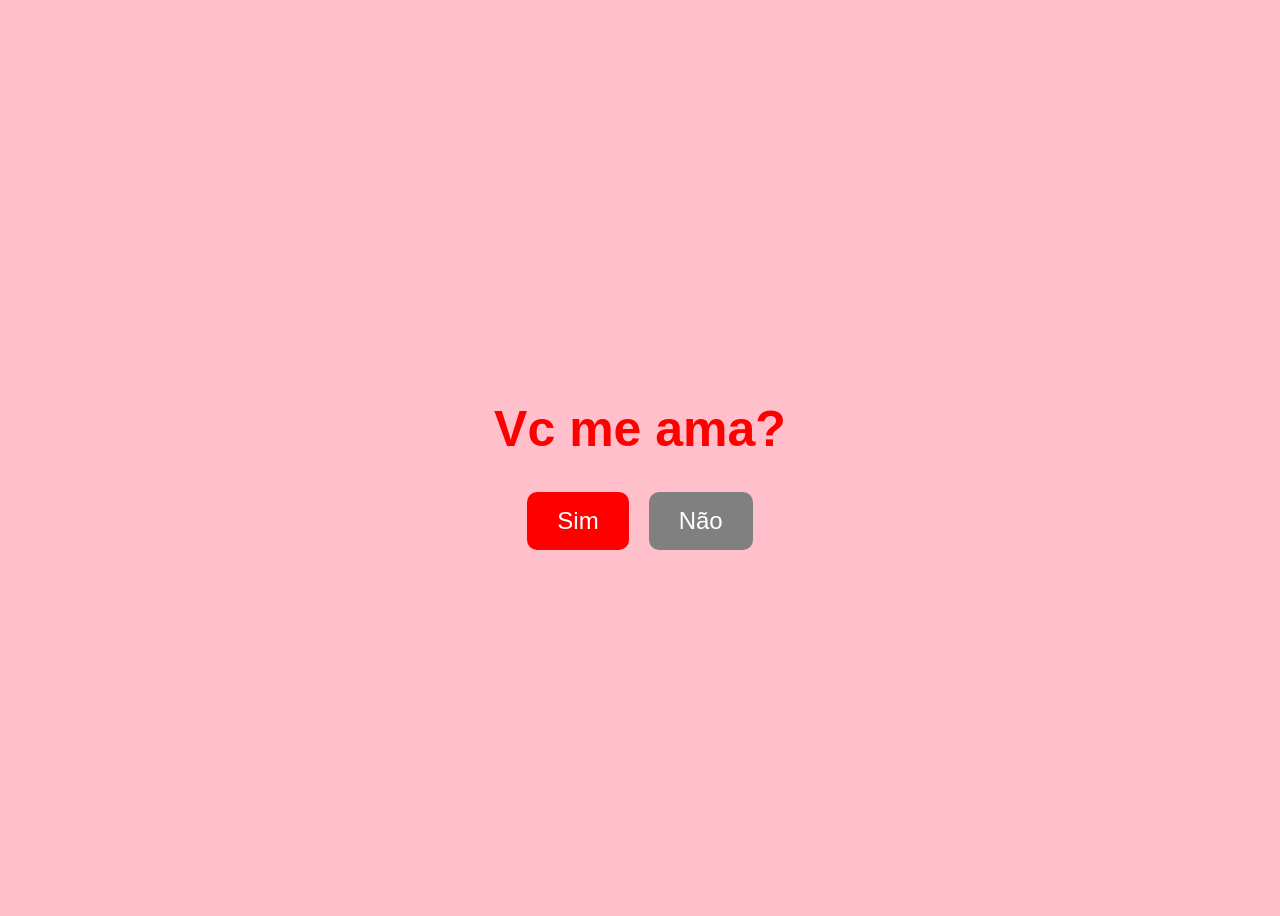
==== index.html @ 945d2380 "Update and rename index2.html to index.html" ====
<!DOCTYPE html>
<html lang="pt">
<head>
    <meta charset="UTF-8">
    <meta name="viewport" content="width=device-width, initial-scale=1.0">
    <title>Você me ama?</title>
    <style>
        body {
            background-color: pink;
            text-align: center;
            font-family: Arial, sans-serif;
            position: relative;
            height: 100vh;
            display: flex;
            flex-direction: column;
            justify-content: center;
            align-items: center;
        }
        h1 {
            font-size: 50px;
            color: red;
            position: relative;
        }
        .buttons {
            position: relative;
            display: flex;
            gap: 20px;
        }
        button {
            font-size: 24px;
            padding: 15px 30px;
            border: none;
            border-radius: 10px;
            cursor: pointer;
        }
        .yes {
            background-color: red;
            color: white;
        }
        .no {
            background-color: gray;
            color: white;
            position: relative;
        }
        .message {
            display: none;
            font-size: 30px;
            color: red;
            margin-top: 20px;
        }
        .photo {
            display: none;
            margin-top: 20px;
            width: 300px;
            height: auto;
            border-radius: 10px;
        }
    </style>
</head>
<body>
    <h1>Vc me ama?</h1>
    <div class="buttons">
        <button class="yes" onclick="showLove()">Sim</button>
        <button class="no" onmouseover="runAway()">Não</button>
    </div>
    <div class="message" id="loveMessage">
        🎆💖 Eu sabia! Eu te amo muito! Você é a pessoa mais especial do mundo! Eu sei que sou um boboca as vezes mas eu te amo demais. Vamos comer um BK? 💖🎆
    </div>
    <img src="minha_foto.jpg" alt="Minha Foto" class="photo" id="lovePhoto">
    <script>
        function runAway() {
            let button = document.querySelector('.no');
            let x = Math.random() * 200 - 100;
            let y = Math.random() * 100 - 50;
            button.style.transform = `translate(${x}px, ${y}px)`;
        }
        function showLove() {
            document.getElementById("loveMessage").style.display = "block";
            document.getElementById("lovePhoto").style.display = "block";
            fireworks();
        }
        function fireworks() {
            let confettiScript = document.createElement('script');
            confettiScript.src = "https://cdn.jsdelivr.net/npm/canvas-confetti@1.3.2/dist/confetti.browser.min.js";
            document.body.appendChild(confettiScript);
            confettiScript.onload = () => {
                setInterval(() => {
                    confetti({
                        particleCount: 100,
                        spread: 70,
                        origin: { y: 0.6 }
                    });
                }, 500);
            };
        }
    </script>
</body>
</html>
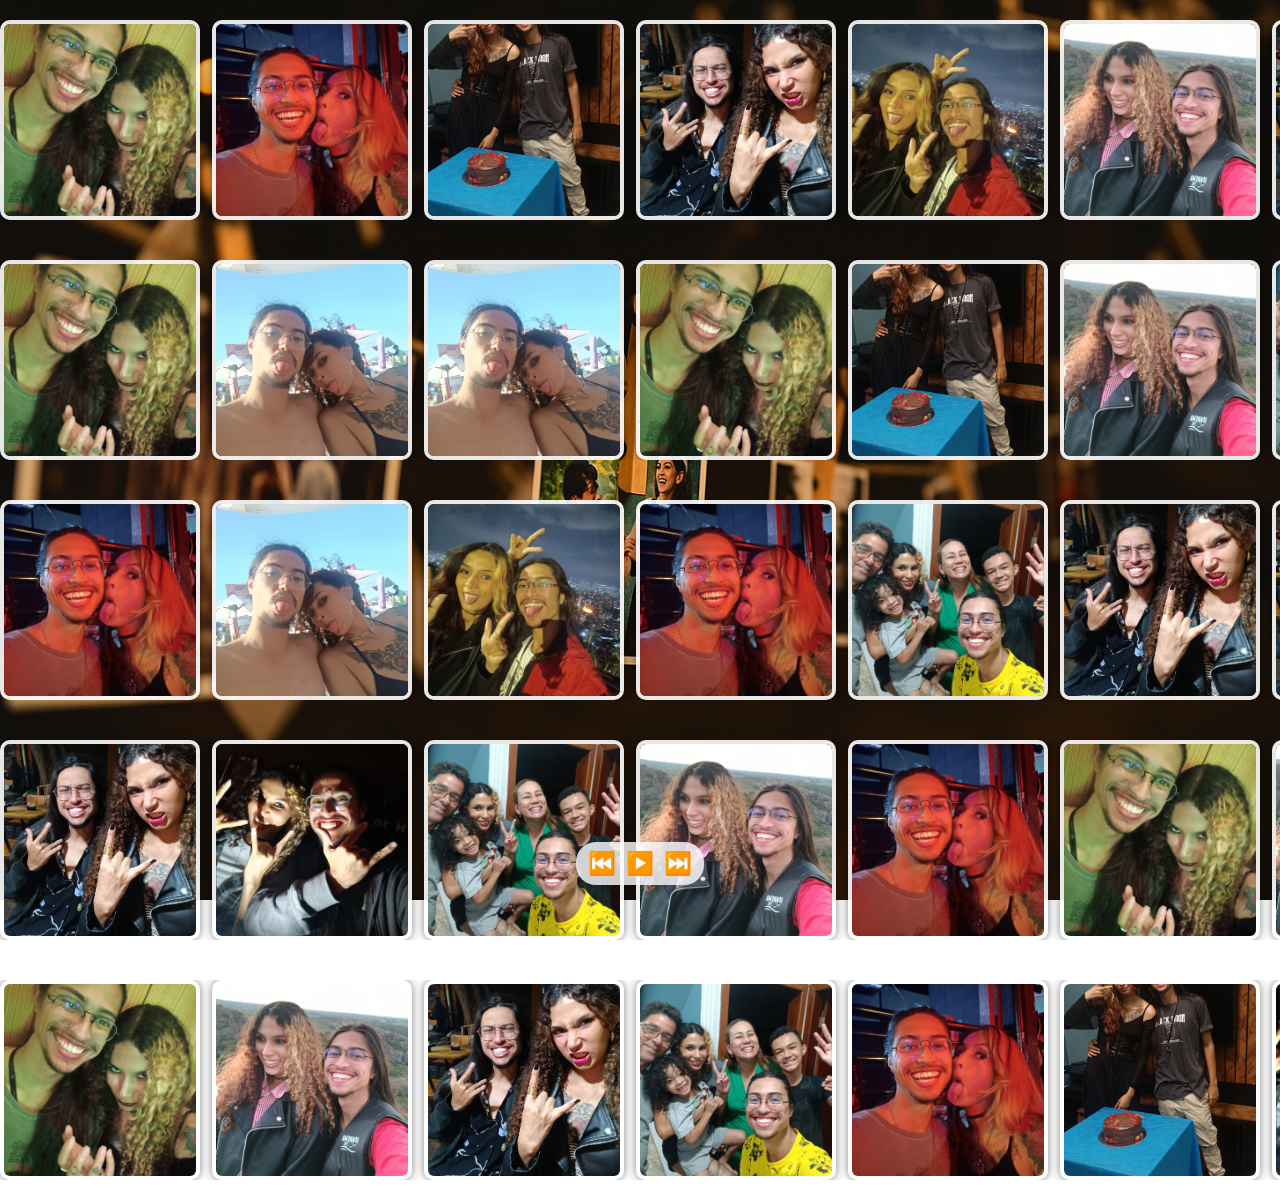
==== commit 039863a6: "Versao estavel" ====
--- a/index.html
+++ b/index.html
@@ -1,98 +1,33 @@
 <!DOCTYPE html>
-<html lang="pt">
+<html lang="pt-BR">
 <head>
-    <meta charset="UTF-8">
-    <meta name="viewport" content="width=device-width, initial-scale=1.0">
-    <title>Você me ama?</title>
-    <style>
-        body {
-            background-color: pink;
-            text-align: center;
-            font-family: Arial, sans-serif;
-            position: relative;
-            height: 100vh;
-            display: flex;
-            flex-direction: column;
-            justify-content: center;
-            align-items: center;
-        }
-        h1 {
-            font-size: 50px;
-            color: red;
-            position: relative;
-        }
-        .buttons {
-            position: relative;
-            display: flex;
-            gap: 20px;
-        }
-        button {
-            font-size: 24px;
-            padding: 15px 30px;
-            border: none;
-            border-radius: 10px;
-            cursor: pointer;
-        }
-        .yes {
-            background-color: red;
-            color: white;
-        }
-        .no {
-            background-color: gray;
-            color: white;
-            position: relative;
-        }
-        .message {
-            display: none;
-            font-size: 30px;
-            color: red;
-            margin-top: 20px;
-        }
-        .photo {
-            display: none;
-            margin-top: 20px;
-            width: 300px;
-            height: auto;
-            border-radius: 10px;
-        }
-    </style>
+  <meta charset="UTF-8" />
+  <meta name="viewport" content="width=device-width, initial-scale=1.0, maximum-scale=1.0, user-scalable=no" />
+  <title>Nosso Amor 💜</title>
+  <link rel="stylesheet" href="style.css" />
 </head>
 <body>
-    <h1>Vc me ama?</h1>
-    <div class="buttons">
-        <button class="yes" onclick="showLove()">Sim</button>
-        <button class="no" onmouseover="runAway()">Não</button>
-    </div>
-    <div class="message" id="loveMessage">
-        🎆💖 Eu sabia! Eu te amo muito! Você é a pessoa mais especial do mundo! Eu sei que sou um boboca as vezes mas eu te amo demais. Vamos comer um BK? 💖🎆
-    </div>
-    <img src="minha_foto.jpg" alt="Minha Foto" class="photo" id="lovePhoto">
-    <script>
-        function runAway() {
-            let button = document.querySelector('.no');
-            let x = Math.random() * 200 - 100;
-            let y = Math.random() * 100 - 50;
-            button.style.transform = `translate(${x}px, ${y}px)`;
-        }
-        function showLove() {
-            document.getElementById("loveMessage").style.display = "block";
-            document.getElementById("lovePhoto").style.display = "block";
-            fireworks();
-        }
-        function fireworks() {
-            let confettiScript = document.createElement('script');
-            confettiScript.src = "https://cdn.jsdelivr.net/npm/canvas-confetti@1.3.2/dist/confetti.browser.min.js";
-            document.body.appendChild(confettiScript);
-            confettiScript.onload = () => {
-                setInterval(() => {
-                    confetti({
-                        particleCount: 100,
-                        spread: 70,
-                        origin: { y: 0.6 }
-                    });
-                }, 500);
-            };
-        }
-    </script>
+  <!-- Player sem autoplay; início via clique -->
+  <audio id="audio-player" loop>
+    <!-- src será definido via JS -->
+    Seu navegador não suporta áudio.
+  </audio>
+
+  <!-- Controles de áudio -->
+  <div id="audio-controls" class="hidden">
+    <button id="prev-btn">⏮️</button>
+    <button id="play-pause-btn">▶️</button>
+    <button id="next-btn">⏭️</button>
+  </div>
+
+  <div id="container"></div>
+
+  <!-- Lightbox -->
+  <div id="lightbox" class="hidden">
+    <span id="lightbox-close">&times;</span>
+    <img id="lightbox-img" src="" alt="Foto ampliada">
+  </div>
+
+  <script src="script.js"></script>
 </body>
 </html>
--- a/style.css
+++ b/style.css
@@ -0,0 +1,137 @@
+/* reset básico */
+* { margin:0; padding:0; box-sizing:border-box; }
+
+body {
+  background: url('imagens/fundo.jpg') no-repeat center center fixed;
+  background-size: cover;
+  font-family: sans-serif;
+  overflow-x: hidden;
+}
+
+/* container vertical de varais */
+#container {
+  display: flex;
+  flex-direction: column;
+  gap: 40px;
+  padding: 20px 0;
+}
+
+/* wrapper de cada carrossel */
+.varal-wrapper {
+  overflow: hidden;
+  position: relative;
+  white-space: nowrap;
+}
+
+/* carrossel animado */
+.varal {
+  display: flex;
+  gap: 12px;
+  animation-name: andar;
+  animation-timing-function: linear;
+  animation-iteration-count: infinite;
+}
+
+@keyframes andar {
+  0% { transform: translateX(0); }
+  100% { transform: translateX(-50%); }
+}
+
+/* fotos do varal */
+.foto {
+  flex-shrink: 0;
+  width: 45vw;
+  height: 45vw;
+  max-width: 200px;
+  max-height: 200px;
+  object-fit: cover;
+  border: 4px solid rgba(255,255,255,0.9);
+  border-radius: 10px;
+  box-shadow: 0 0 8px rgba(0,0,0,0.5);
+  cursor: pointer;
+  transition: transform .3s;
+}
+.foto:hover { transform: scale(1.05); }
+
+/* lightbox */
+#lightbox {
+  position: fixed;
+  top:0; left:0; right:0; bottom:0;
+  background: rgba(0,0,0,0.8);
+  display: flex;
+  align-items: center;
+  justify-content: center;
+  z-index: 100;
+}
+#lightbox.hidden { display: none; }
+#lightbox-img {
+  max-width: 90vw;
+  max-height: 90vh;
+  object-fit: contain;
+  border-radius: 8px;
+  box-shadow: 0 0 12px rgba(255,255,255,0.6);
+}
+#lightbox-close {
+  position: absolute;
+  top:20px; right:30px;
+  font-size: 2rem;
+  color: white;
+  cursor: pointer;
+}
+
+/* controles de áudio */
+#audio-controls {
+  position: fixed;
+  bottom: 15px;
+  left: 50%;
+  transform: translateX(-50%);
+  background: rgba(255,255,255,0.8);
+  padding: 8px 12px;
+  border-radius: 20px;
+  display: flex;
+  gap: 10px;
+  align-items: center;
+  z-index: 200;
+}
+#audio-controls.hidden { display: none; }
+#audio-controls button {
+  background: none;
+  border: none;
+  font-size: 1.4rem;
+  cursor: pointer;
+}
+
+/* otimização mobile */
+@media (max-width:600px) {
+  .foto { width: 35vw; height: 35vw; }
+}
+
+/* ---- seção de tradução ---- */
+#translation {
+    max-width: 600px;
+    margin: 60px auto;
+    background: rgba(255, 255, 255, 0.9);
+    padding: 20px 25px;
+    border-radius: 12px;
+    box-shadow: 0 4px 12px rgba(0,0,0,0.2);
+    font-family: 'Georgia', serif;
+    line-height: 1.6;
+    color: #333;
+    transition: opacity 0.5s ease, transform 0.5s ease;
+    opacity: 0;
+    transform: translateY(30px);
+  }
+  #translation.visible {
+    opacity: 1;
+    transform: translateY(0);
+  }
+  #translation h2 {
+    margin-bottom: 15px;
+    font-size: 1.5rem;
+    color: #800080;
+    text-align: center;
+  }
+  #translation-content p {
+    margin-bottom: 1em;
+    text-indent: 1em;
+  }
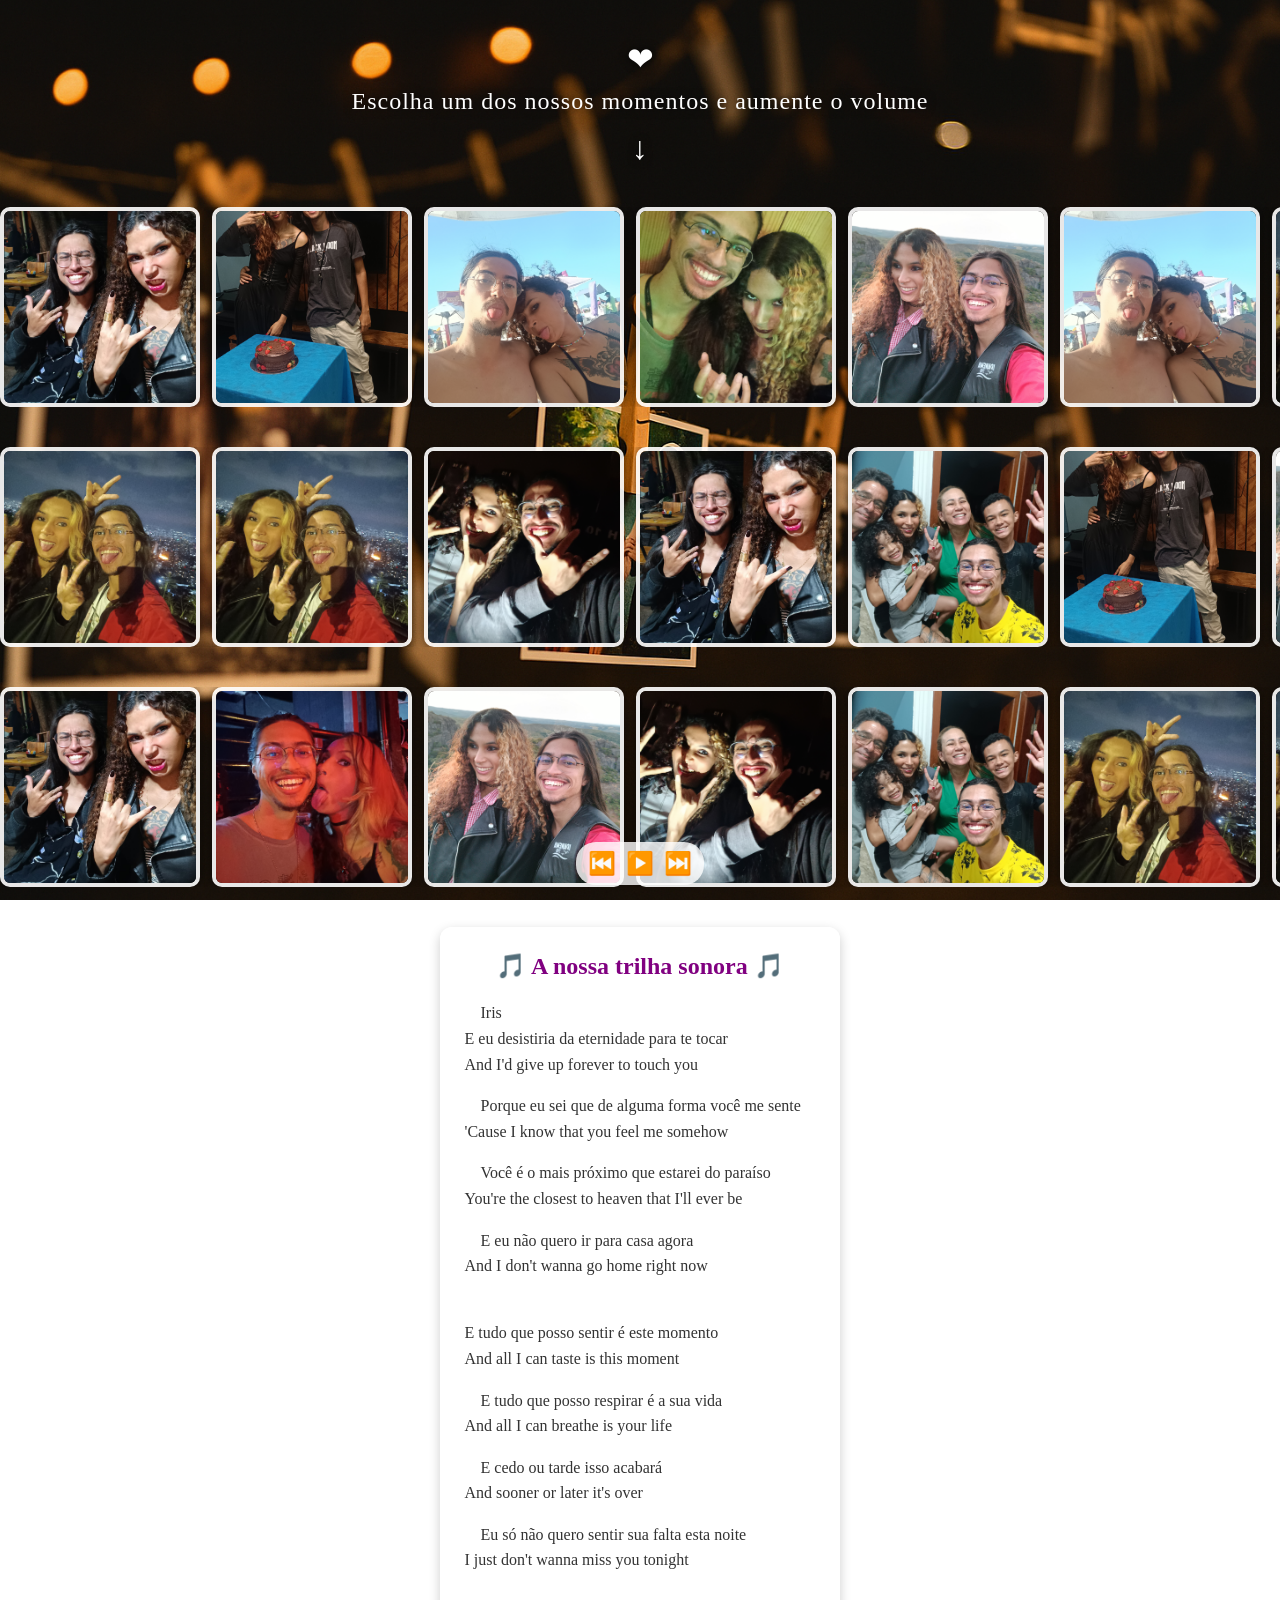
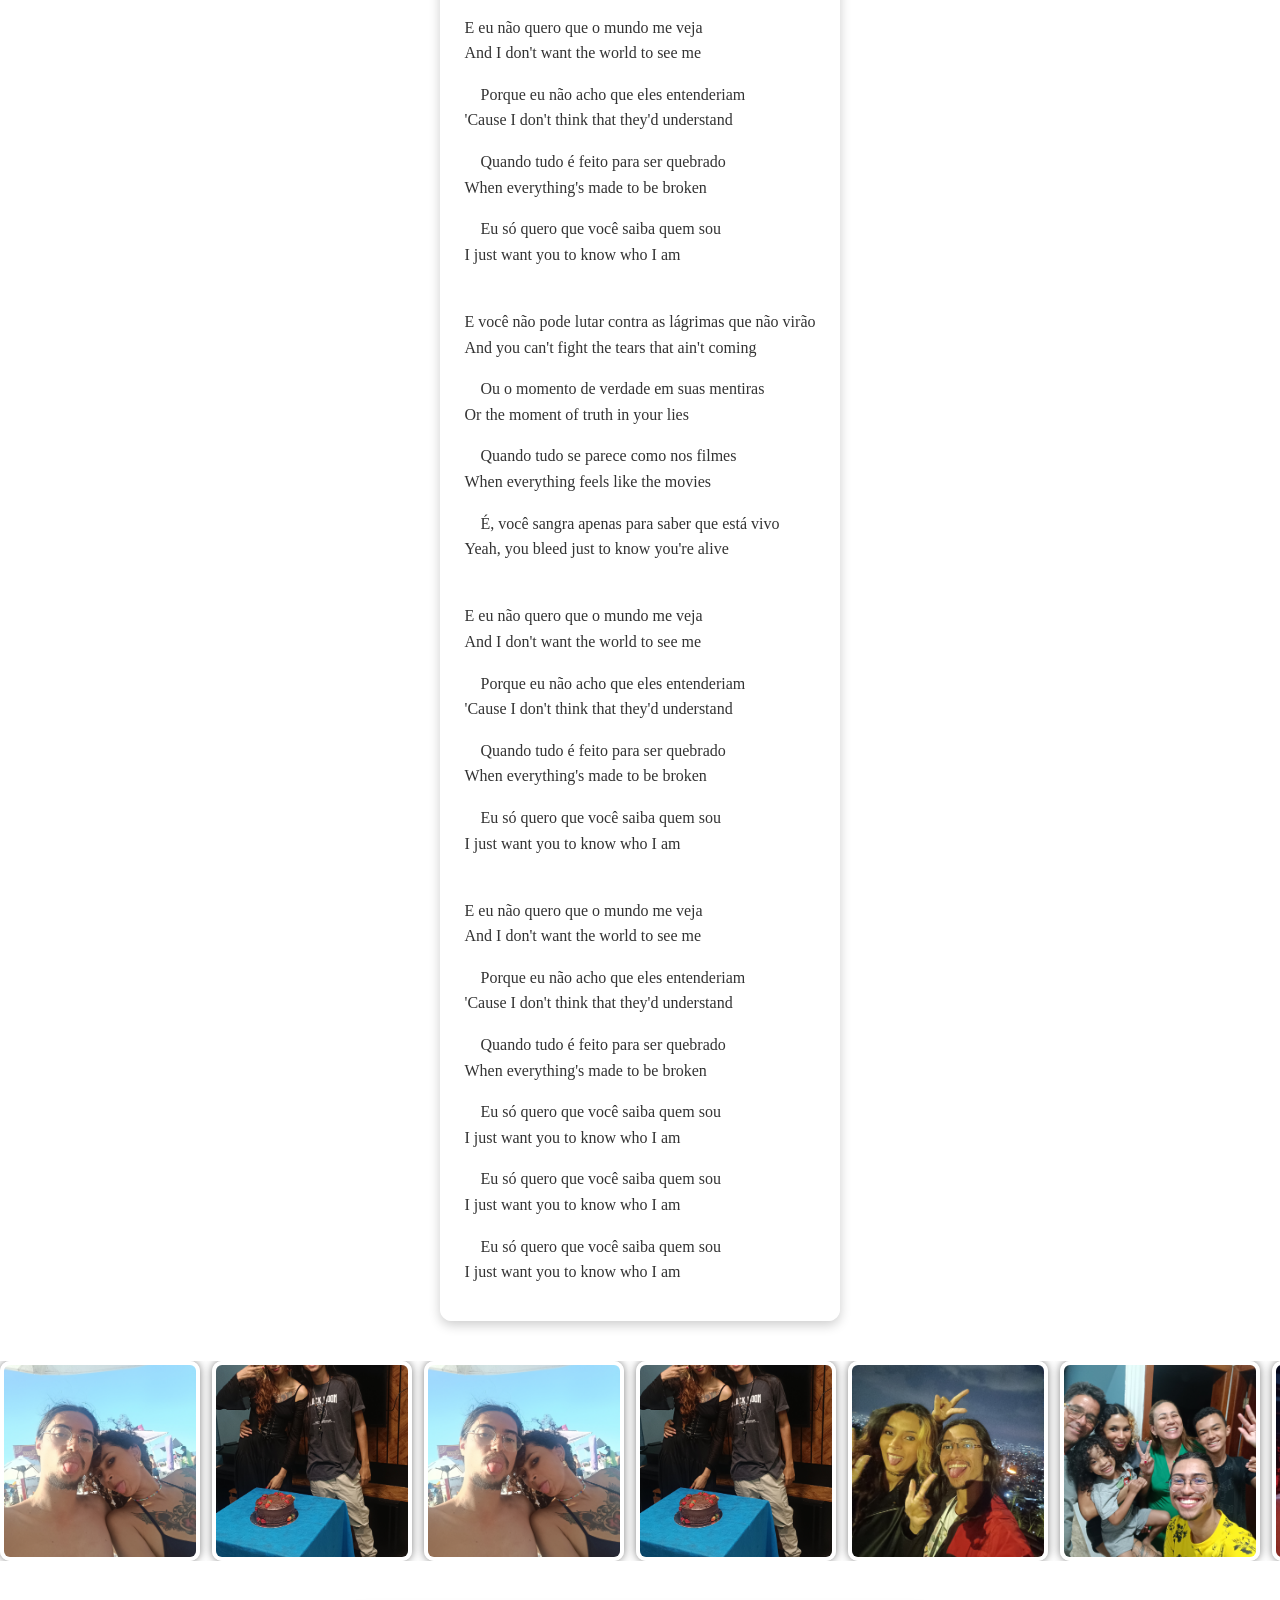
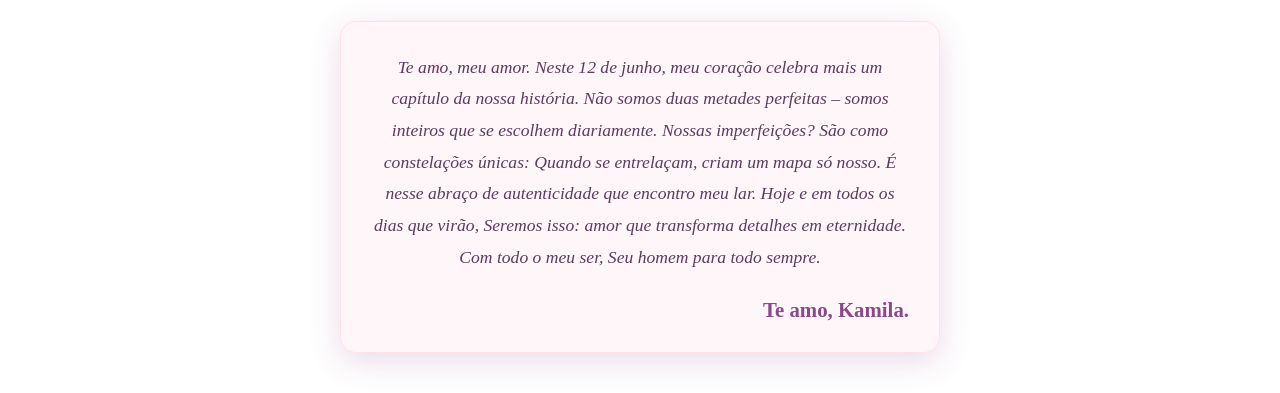
==== commit f6d67013: "Versao final" ====
--- a/index.html
+++ b/index.html
@@ -1,33 +1,67 @@
 <!DOCTYPE html>
 <html lang="pt-BR">
+
 <head>
-  <meta charset="UTF-8" />
-  <meta name="viewport" content="width=device-width, initial-scale=1.0, maximum-scale=1.0, user-scalable=no" />
-  <title>Nosso Amor 💜</title>
-  <link rel="stylesheet" href="style.css" />
+    <meta charset="UTF-8" />
+    <meta name="viewport" content="width=device-width, initial-scale=1.0, maximum-scale=1.0, user-scalable=no" />
+    <title>Nosso Amor 💜</title>
+    <link rel="stylesheet" href="style.css" />
 </head>
+
 <body>
-  <!-- Player sem autoplay; início via clique -->
-  <audio id="audio-player" loop>
-    <!-- src será definido via JS -->
-    Seu navegador não suporta áudio.
-  </audio>
+    <!-- Cabeçalho com mensagem de incentivo -->
+    <header id="header">
+        <div class="heart-pulse">❤</div>
+        <h1>Escolha um dos nossos momentos e aumente o volume</h1>
+        <div class="scroll-indicator">↓</div>
+    </header>
+    <!-- Áudio com autoplay mudo para driblar políticas de autoplay -->
+    <audio id="audio-player" autoplay muted loop>
+        Seu navegador não suporta áudio.
+    </audio>
 
-  <!-- Controles de áudio -->
-  <div id="audio-controls" class="hidden">
-    <button id="prev-btn">⏮️</button>
-    <button id="play-pause-btn">▶️</button>
-    <button id="next-btn">⏭️</button>
-  </div>
+    <!-- Controles de áudio (ocultos até a música tocar) -->
+    <div id="audio-controls" class="hidden">
+        <button id="prev-btn">⏮️</button>
+        <button id="play-pause-btn">▶️</button>
+        <button id="next-btn">⏭️</button>
+    </div>
 
-  <div id="container"></div>
+    <!-- Container de varais -->
+    <div id="container"></div>
 
-  <!-- Lightbox -->
-  <div id="lightbox" class="hidden">
-    <span id="lightbox-close">&times;</span>
-    <img id="lightbox-img" src="" alt="Foto ampliada">
-  </div>
+    <!-- Seção de tradução, injetada por JS logo após os primeiros varais -->
+    <section id="translation" class="hidden">
+        <h2>🎵 A nossa trilha sonora 🎵</h2>
+        <div id="translation-content"></div>
+    </section>
 
-  <script src="script.js"></script>
+    <!-- Rodapé que aparece depois da tradução -->
+    <footer id="footer" class="hidden">
+        <div class="heart-container">
+            <div class="heart">♥</div>
+        </div>
+        <p>Te amo, meu amor.
+            Neste 12 de junho, meu coração celebra mais um capítulo da nossa história.
+            Não somos duas metades perfeitas – somos inteiros que se escolhem diariamente.
+            Nossas imperfeições? São como constelações únicas:
+            Quando se entrelaçam, criam um mapa só nosso.
+            É nesse abraço de autenticidade que encontro meu lar.
+            Hoje e em todos os dias que virão,
+            Seremos isso: amor que transforma detalhes em eternidade.
+            Com todo o meu ser,
+            Seu homem para todo sempre.
+        </p>
+        <div class="signature">Te amo, Kamila.</div>
+    </footer>
+
+    <!-- Lightbox para ampliar fotos -->
+    <div id="lightbox" class="hidden">
+        <span id="lightbox-close">&times;</span>
+        <img id="lightbox-img" src="" alt="Foto ampliada">
+    </div>
+
+    <script src="script.js"></script>
 </body>
-</html>
+
+</html>
--- a/style.css
+++ b/style.css
@@ -1,5 +1,5 @@
-/* reset básico */
-* { margin:0; padding:0; box-sizing:border-box; }
+/* Reset básico e box-sizing */
+* { margin: 0; padding: 0; box-sizing: border-box; }
 
 body {
   background: url('imagens/fundo.jpg') no-repeat center center fixed;
@@ -8,7 +8,7 @@
   overflow-x: hidden;
 }
 
-/* container vertical de varais */
+/* Container vertical de varais */
 #container {
   display: flex;
   flex-direction: column;
@@ -16,14 +16,13 @@
   padding: 20px 0;
 }
 
-/* wrapper de cada carrossel */
+/* Wrapper de cada carrossel */
 .varal-wrapper {
   overflow: hidden;
-  position: relative;
   white-space: nowrap;
 }
 
-/* carrossel animado */
+/* Carrossel animado */
 .varal {
   display: flex;
   gap: 12px;
@@ -37,7 +36,7 @@
   100% { transform: translateX(-50%); }
 }
 
-/* fotos do varal */
+/* Estilo das fotos */
 .foto {
   flex-shrink: 0;
   width: 45vw;
@@ -53,10 +52,54 @@
 }
 .foto:hover { transform: scale(1.05); }
 
-/* lightbox */
+/* Seção de tradução */
+#translation {
+  max-width: 600px;
+  margin: 0 auto;
+  background: rgba(255,255,255,0.9);
+  padding: 20px 25px;
+  border-radius: 12px;
+  box-shadow: 0 4px 12px rgba(0,0,0,0.2);
+  font-family: 'Georgia', serif;
+  line-height: 1.6;
+  color: #333;
+  transition: opacity 0.5s ease, transform 0.5s ease;
+  opacity: 0;
+  transform: translateY(30px);
+}
+#translation.visible {
+  opacity: 1;
+  transform: translateY(0);
+}
+#translation h2 {
+  margin-bottom: 15px;
+  font-size: 1.5rem;
+  color: #800080;
+  text-align: center;
+}
+#translation-content p {
+  margin-bottom: 1em;
+  text-indent: 1em;
+}
+
+/* Rodapé */
+#footer {
+  max-width: 600px;
+  margin: 40px auto;
+  text-align: center;
+  font-size: 1.1rem;
+  color: #800080;
+  opacity: 0;
+  transition: opacity 0.5s ease;
+}
+#footer.visible {
+  opacity: 1;
+}
+
+/* Lightbox */
 #lightbox {
   position: fixed;
-  top:0; left:0; right:0; bottom:0;
+  top: 0; left: 0; right: 0; bottom: 0;
   background: rgba(0,0,0,0.8);
   display: flex;
   align-items: center;
@@ -73,13 +116,13 @@
 }
 #lightbox-close {
   position: absolute;
-  top:20px; right:30px;
+  top: 20px; right: 30px;
   font-size: 2rem;
   color: white;
   cursor: pointer;
 }
 
-/* controles de áudio */
+/* Controles de áudio */
 #audio-controls {
   position: fixed;
   bottom: 15px;
@@ -101,37 +144,165 @@
   cursor: pointer;
 }
 
-/* otimização mobile */
+/* Mobile */
 @media (max-width:600px) {
   .foto { width: 35vw; height: 35vw; }
 }
 
-/* ---- seção de tradução ---- */
-#translation {
+/* Estilos melhorados para o rodapé */
+#footer {
     max-width: 600px;
-    margin: 60px auto;
-    background: rgba(255, 255, 255, 0.9);
-    padding: 20px 25px;
-    border-radius: 12px;
-    box-shadow: 0 4px 12px rgba(0,0,0,0.2);
+    margin: 40px auto;
+    text-align: center;
+    font-size: 1.1rem;
+    color: #5a3d5c; /* Roxo mais suave */
+    opacity: 0;
+    transition: opacity 1s ease;
+    padding: 30px;
+    background: rgba(255, 245, 250, 0.85); /* Fundo rosado claro */
+    border-radius: 16px;
+    box-shadow: 0 8px 32px rgba(149, 67, 139, 0.2);
+    border: 1px solid rgba(255, 182, 193, 0.3);
+    position: relative;
+    overflow: hidden;
     font-family: 'Georgia', serif;
-    line-height: 1.6;
-    color: #333;
-    transition: opacity 0.5s ease, transform 0.5s ease;
+    animation: fadeInUp 1.5s ease; /* Adiciona animação de entrada */
+  }
+  
+  #footer.visible {
+    opacity: 1;
+    animation: fadeInUp 1.5s ease;
+  }
+  
+  #footer p {
+    line-height: 1.8;
+    margin-bottom: 25px;
+    text-align: center;
+    position: relative;
+    z-index: 2;
+    font-style: italic;
+  }
+  
+  .signature {
+    font-size: 1.3rem;
+    font-weight: bold;
+    color: #8b4789;
+    margin-top: 15px;
+    text-align: right;
+    font-family: 'Dancing Script', cursive;
+  }
+  
+  .heart-container {
+    position: absolute;
+    top: 0;
+    left: 0;
+    width: 100%;
+    height: 100%;
+    overflow: hidden;
+    z-index: 1;
+    opacity: 0.1;
+  }
+  
+  .heart {
+    position: absolute;
+    font-size: 24px;
+    color: #ff6b9d;
+    animation: float 15s infinite linear;
+  }
+  
+  /* Criar múltiplos corações */
+  .heart:nth-child(1) { top: 10%; left: 15%; animation-delay: 0s; }
+  .heart:nth-child(2) { top: 25%; left: 80%; animation-delay: 2s; }
+  .heart:nth-child(3) { top: 60%; left: 40%; animation-delay: 4s; }
+  .heart:nth-child(4) { top: 75%; left: 65%; animation-delay: 6s; }
+  .heart:nth-child(5) { top: 45%; left: 20%; animation-delay: 8s; }
+  
+  /* Animações */
+  @keyframes fadeInUp {
+    from {
+      opacity: 0;
+      transform: translateY(40px);
+    }
+    to {
+      opacity: 1;
+      transform: translateY(0);
+    }
+  }
+  
+  @keyframes float {
+    0% {
+      transform: translateY(0) rotate(0deg);
+      opacity: 0.1;
+    }
+    50% {
+      opacity: 0.2;
+    }
+    100% {
+      transform: translateY(-100px) rotate(360deg);
+      opacity: 0;
+    }
+  }
+
+  /* Estilos para o cabeçalho */
+#header {
+    text-align: center;
+    padding: 20px;
+    color: white;
+    text-shadow: 0 0 10px rgba(0,0,0,0.7);
+    margin-top: 20px;
+    position: relative;
     opacity: 0;
-    transform: translateY(30px);
-  }
-  #translation.visible {
-    opacity: 1;
-    transform: translateY(0);
-  }
-  #translation h2 {
+    transform: translateY(-20px);
+    animation: appear 1s ease forwards 0.5s;
+  }
+  
+  #header h1 {
+    font-size: 1.5rem;
+    font-weight: normal;
+    letter-spacing: 1px;
     margin-bottom: 15px;
-    font-size: 1.5rem;
-    color: #800080;
-    text-align: center;
-  }
-  #translation-content p {
-    margin-bottom: 1em;
-    text-indent: 1em;
-  }+    font-family: 'Georgia', serif;
+    max-width: 80%;
+    margin-left: auto;
+    margin-right: auto;
+  }
+  
+  .heart-pulse {
+    font-size: 2rem;
+    animation: pulse 1.5s infinite;
+    margin-bottom: 10px;
+  }
+  
+  .scroll-indicator {
+    font-size: 2rem;
+    animation: bounce 1.5s infinite;
+  }
+  
+  /* Animações */
+  @keyframes appear {
+    to {
+      opacity: 1;
+      transform: translateY(0);
+    }
+  }
+  
+  @keyframes pulse {
+    0% { transform: scale(1); }
+    50% { transform: scale(1.2); }
+    100% { transform: scale(1); }
+  }
+  
+  @keyframes bounce {
+    0%, 100% { transform: translateY(0); }
+    50% { transform: translateY(10px); }
+  }
+  
+  /* Ajuste de responsividade */
+  @media (max-width: 600px) {
+    #header h1 {
+      font-size: 1.2rem;
+    }
+  }
+  
+  /* Adicione no início do CSS para importar a fonte */
+  @import url('https://fonts.googleapis.com/css2?family=Dancing+Script:wght@600&display=swap');
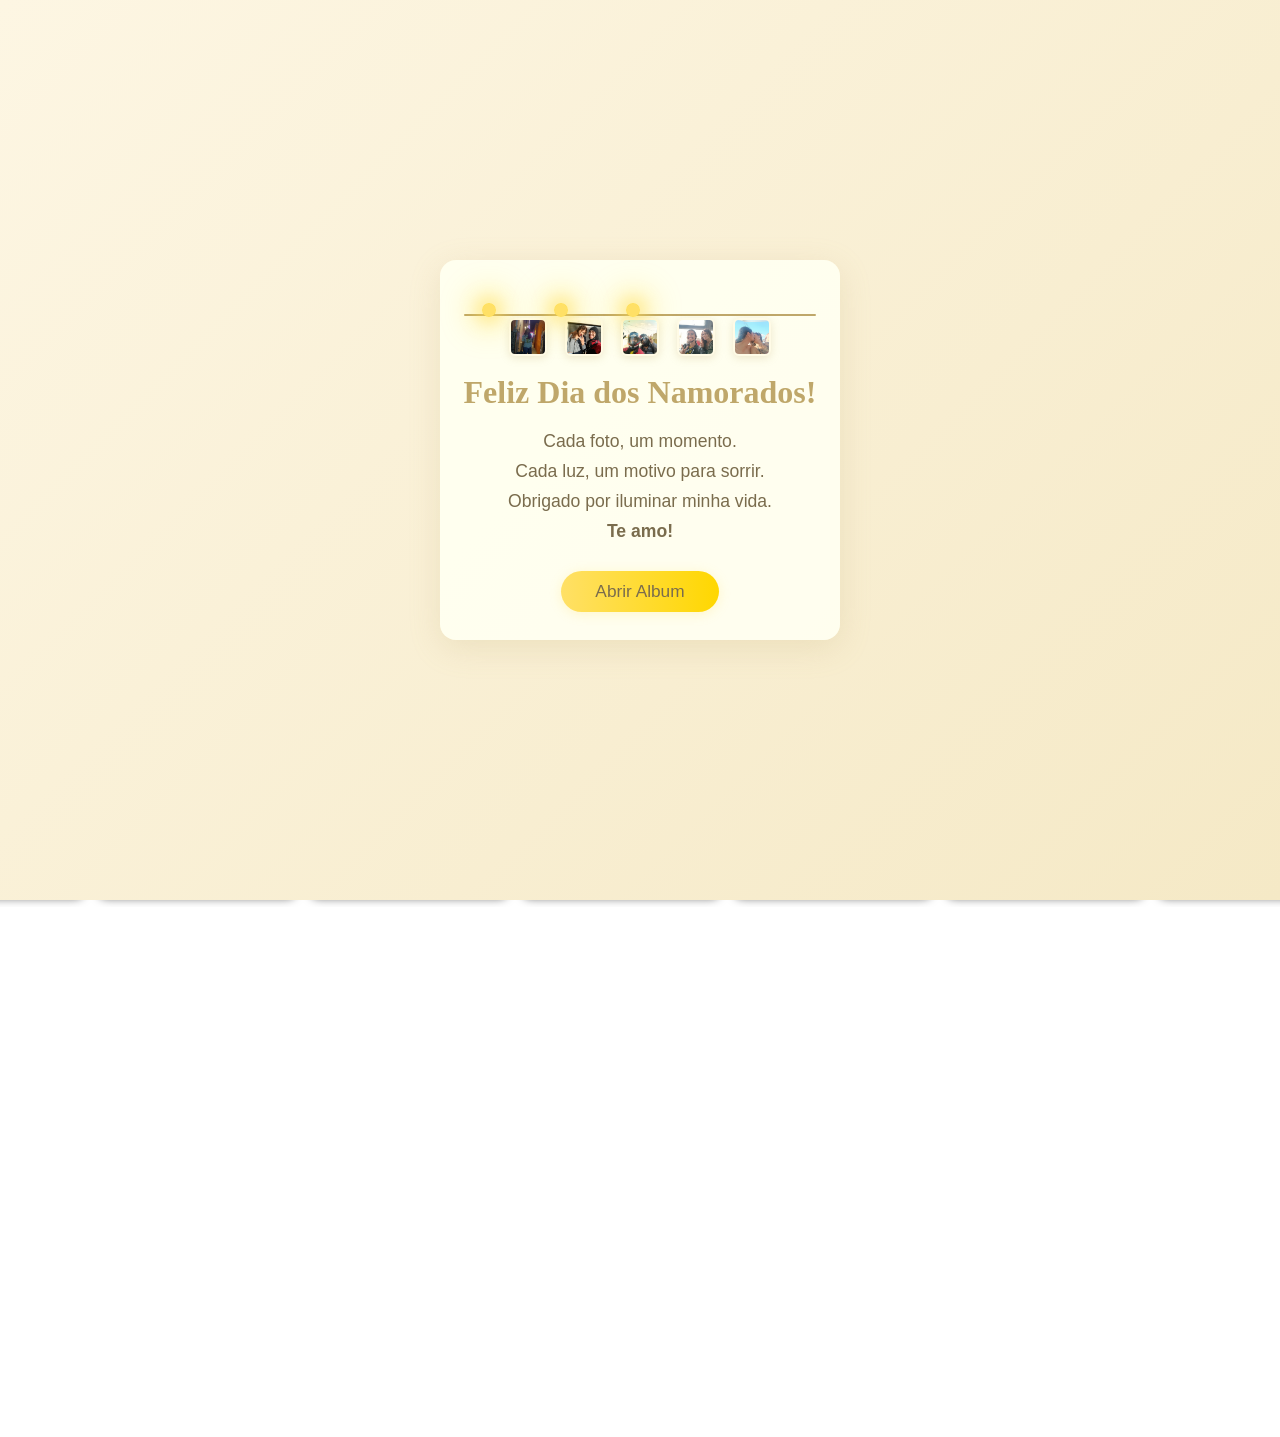
==== commit 8ae939b9: "Adiciona seção de abertura com fotos e mensagem para o Dia dos Namorados, incluindo animações e esti" ====
--- a/index.html
+++ b/index.html
@@ -61,6 +61,30 @@
         <img id="lightbox-img" src="" alt="Foto ampliada">
     </div>
 
+    <!-- Abertura com fotos e mensagem -->
+    <div id="love-opening">
+        <div class="love-opening-content">
+            <div class="varal-abertura">
+                <span class="mini-foto"></span>
+                <span class="mini-foto"></span>
+                <span class="mini-foto"></span>
+                <span class="mini-foto"></span>
+                <span class="mini-foto"></span>
+                <div class="luz"></div>
+                <div class="luz"></div>
+                <div class="luz"></div>
+            </div>
+            <h1>Feliz Dia dos Namorados!</h1>
+            <p>
+                Cada foto, um momento.<br>
+                Cada luz, um motivo para sorrir.<br>
+                Obrigado por iluminar minha vida.<br>
+                <strong>Te amo!</strong>
+            </p>
+            <button id="love-enter-btn">Abrir Album</button>
+        </div>
+    </div>
+
     <script src="script.js"></script>
 </body>
 
--- a/style.css
+++ b/style.css
@@ -7,50 +7,6 @@
   font-family: sans-serif;
   overflow-x: hidden;
 }
-
-/* Container vertical de varais */
-#container {
-  display: flex;
-  flex-direction: column;
-  gap: 40px;
-  padding: 20px 0;
-}
-
-/* Wrapper de cada carrossel */
-.varal-wrapper {
-  overflow: hidden;
-  white-space: nowrap;
-}
-
-/* Carrossel animado */
-.varal {
-  display: flex;
-  gap: 12px;
-  animation-name: andar;
-  animation-timing-function: linear;
-  animation-iteration-count: infinite;
-}
-
-@keyframes andar {
-  0% { transform: translateX(0); }
-  100% { transform: translateX(-50%); }
-}
-
-/* Estilo das fotos */
-.foto {
-  flex-shrink: 0;
-  width: 45vw;
-  height: 45vw;
-  max-width: 200px;
-  max-height: 200px;
-  object-fit: cover;
-  border: 4px solid rgba(255,255,255,0.9);
-  border-radius: 10px;
-  box-shadow: 0 0 8px rgba(0,0,0,0.5);
-  cursor: pointer;
-  transition: transform .3s;
-}
-.foto:hover { transform: scale(1.05); }
 
 /* Seção de tradução */
 #translation {
@@ -303,6 +259,164 @@
       font-size: 1.2rem;
     }
   }
+
+  .loading {
+    text-align: center;
+    padding: 20px;
+    color: #800080;
+    font-style: italic;
+  }
   
   /* Adicione no início do CSS para importar a fonte */
-  @import url('https://fonts.googleapis.com/css2?family=Dancing+Script:wght@600&display=swap');+  @import url('https://fonts.googleapis.com/css2?family=Dancing+Script:wght@600&display=swap');
+
+  .carrossel-wrapper {
+    margin: 24px 0;
+    overflow: hidden;
+}
+
+.carrossel {
+    display: flex;
+    gap: 12px;
+    overflow-x: auto;
+    scroll-behavior: smooth;
+    cursor: grab;
+    padding: 8px 0;
+}
+
+.carrossel.dragging {
+    cursor: grabbing;
+    user-select: none;
+}
+
+.carrossel-foto {
+  flex-shrink: 0;
+  width: 45vw;
+  height: 45vw;
+  max-width: 200px;
+  max-height: 200px;
+  object-fit: cover;
+  border: 4px solid rgba(255,255,255,0.9);
+  border-radius: 10px;
+  box-shadow: 0 0 8px rgba(0,0,0,0.5);
+  cursor: pointer;
+  transition: transform .3s;
+  background: #eee;
+  position: relative;
+}
+.carrossel-foto:hover,
+.carrossel-foto:active {
+  transform: scale(1.05);
+}
+
+/* Estilos de abertura */
+#love-opening {
+  position: fixed;
+  z-index: 9999;
+  inset: 0;
+  background: linear-gradient(135deg, #fdf6e3 0%, #f5e9c6 100%);
+  display: flex;
+  align-items: center;
+  justify-content: center;
+  transition: opacity 0.7s;
+}
+.love-opening-content {
+  background: rgba(255,255,240,0.97);
+  border-radius: 16px;
+  box-shadow: 0 8px 32px #bfa76a33;
+  padding: 36px 24px 28px 24px;
+  text-align: center;
+  max-width: 90vw;
+  min-width: 280px;
+  animation: popIn 1.2s;
+}
+.love-opening-content h1 {
+  font-family: 'Dancing Script', cursive;
+  color: #bfa76a;
+  font-size: 2em;
+  margin-bottom: 16px;
+  margin-top: 18px;
+}
+.love-opening-content p {
+  color: #7a6c4d;
+  font-size: 1.1em;
+  margin-bottom: 24px;
+  line-height: 1.7;
+}
+#love-enter-btn {
+  background: linear-gradient(90deg, #ffe066 0%, #ffd700 100%);
+  color: #7a6c4d;
+  border: none;
+  border-radius: 22px;
+  padding: 10px 34px;
+  font-size: 1.08em;
+  font-family: inherit;
+  cursor: pointer;
+  box-shadow: 0 2px 12px #ffe06644;
+  transition: background 0.3s, transform 0.2s;
+}
+#love-enter-btn:hover {
+  background: linear-gradient(90deg, #ffd700 0%, #ffe066 100%);
+  transform: scale(1.05);
+}
+.varal-abertura {
+  display: flex;
+  align-items: flex-end;
+  justify-content: center;
+  gap: 18px;
+  margin-bottom: 10px;
+  position: relative;
+  min-height: 60px;
+}
+.varal-abertura::before {
+  content: "";
+  position: absolute;
+  left: 0; right: 0; top: 18px;
+  height: 2px;
+  background: #bfa76a;
+  z-index: 0;
+  border-radius: 2px;
+}
+.mini-foto {
+  width: 38px;
+  height: 38px;
+  background: #eee url('fotos/imagem (1).jpg') center/cover no-repeat;
+  border: 2px solid #fffbe6;
+  border-radius: 6px;
+  box-shadow: 0 2px 8px #bfa76a44;
+  display: inline-block;
+  position: relative;
+  z-index: 1;
+  animation: balancaFoto 2.5s infinite alternate;
+}
+.mini-foto:nth-child(2) { background-image: url('fotos/imagem (2).jpg'); animation-delay: .3s;}
+.mini-foto:nth-child(3) { background-image: url('fotos/imagem (3).jpg'); animation-delay: .6s;}
+.mini-foto:nth-child(4) { background-image: url('fotos/imagem (4).jpg'); animation-delay: .9s;}
+.mini-foto:nth-child(5) { background-image: url('fotos/imagem (5).jpg'); animation-delay: 1.2s;}
+.luz {
+  width: 14px;
+  height: 14px;
+  background: radial-gradient(circle, #ffe066 60%, #ffd700 100%, transparent 80%);
+  border-radius: 50%;
+  position: absolute;
+  top: 7px;
+  z-index: 2;
+  box-shadow: 0 0 16px 6px #ffe06688, 0 0 32px 12px #ffd70044;
+  animation: piscaLuz 2.2s infinite alternate;
+}
+.luz:nth-child(6) { left: 18px; animation-delay: 0s;}
+.luz:nth-child(7) { left: 90px; animation-delay: .7s;}
+.luz:nth-child(8) { left: 162px; animation-delay: 1.4s;}
+
+@keyframes popIn {
+  0% { transform: scale(0.7); opacity: 0; }
+  100% { transform: scale(1); opacity: 1; }
+}
+@keyframes balancaFoto {
+  0% { transform: rotate(-7deg);}
+  100% { transform: rotate(7deg);}
+}
+@keyframes piscaLuz {
+  0% { opacity: 0.7; }
+  100% { opacity: 1; }
+}
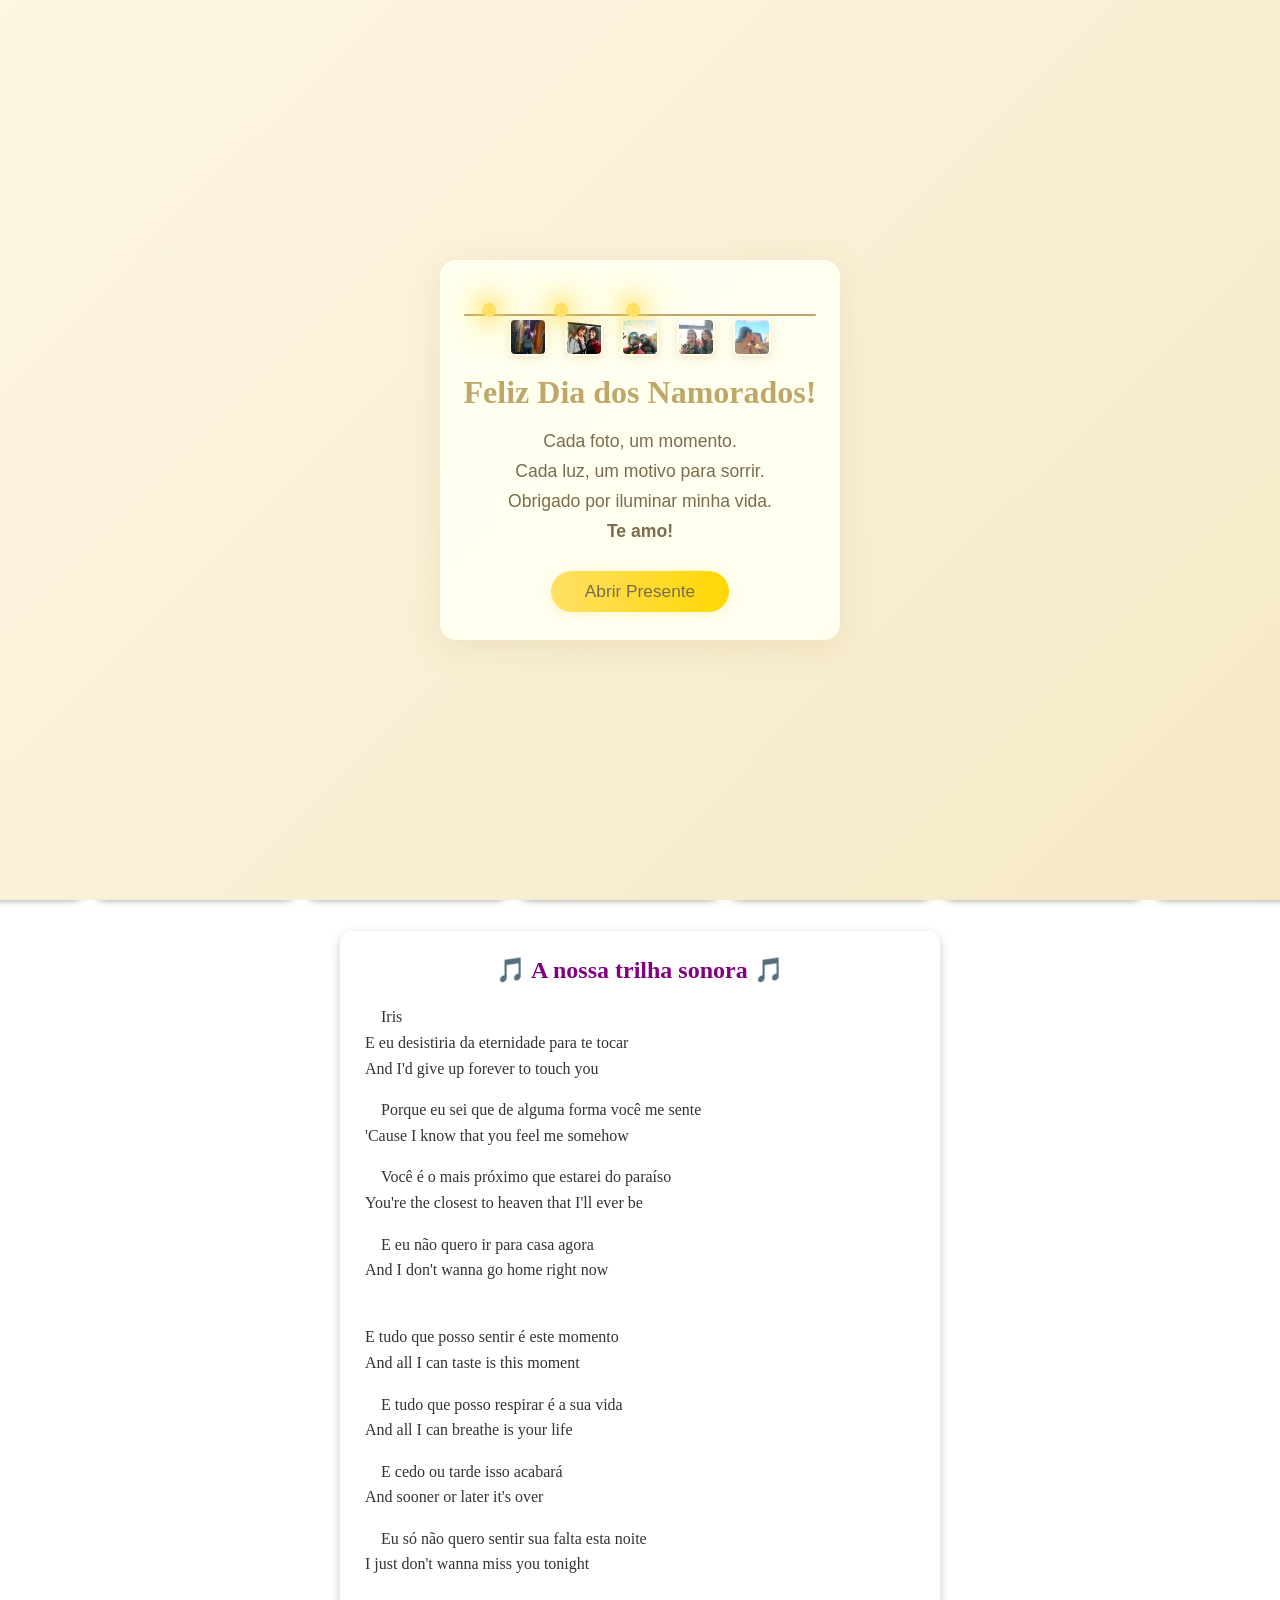
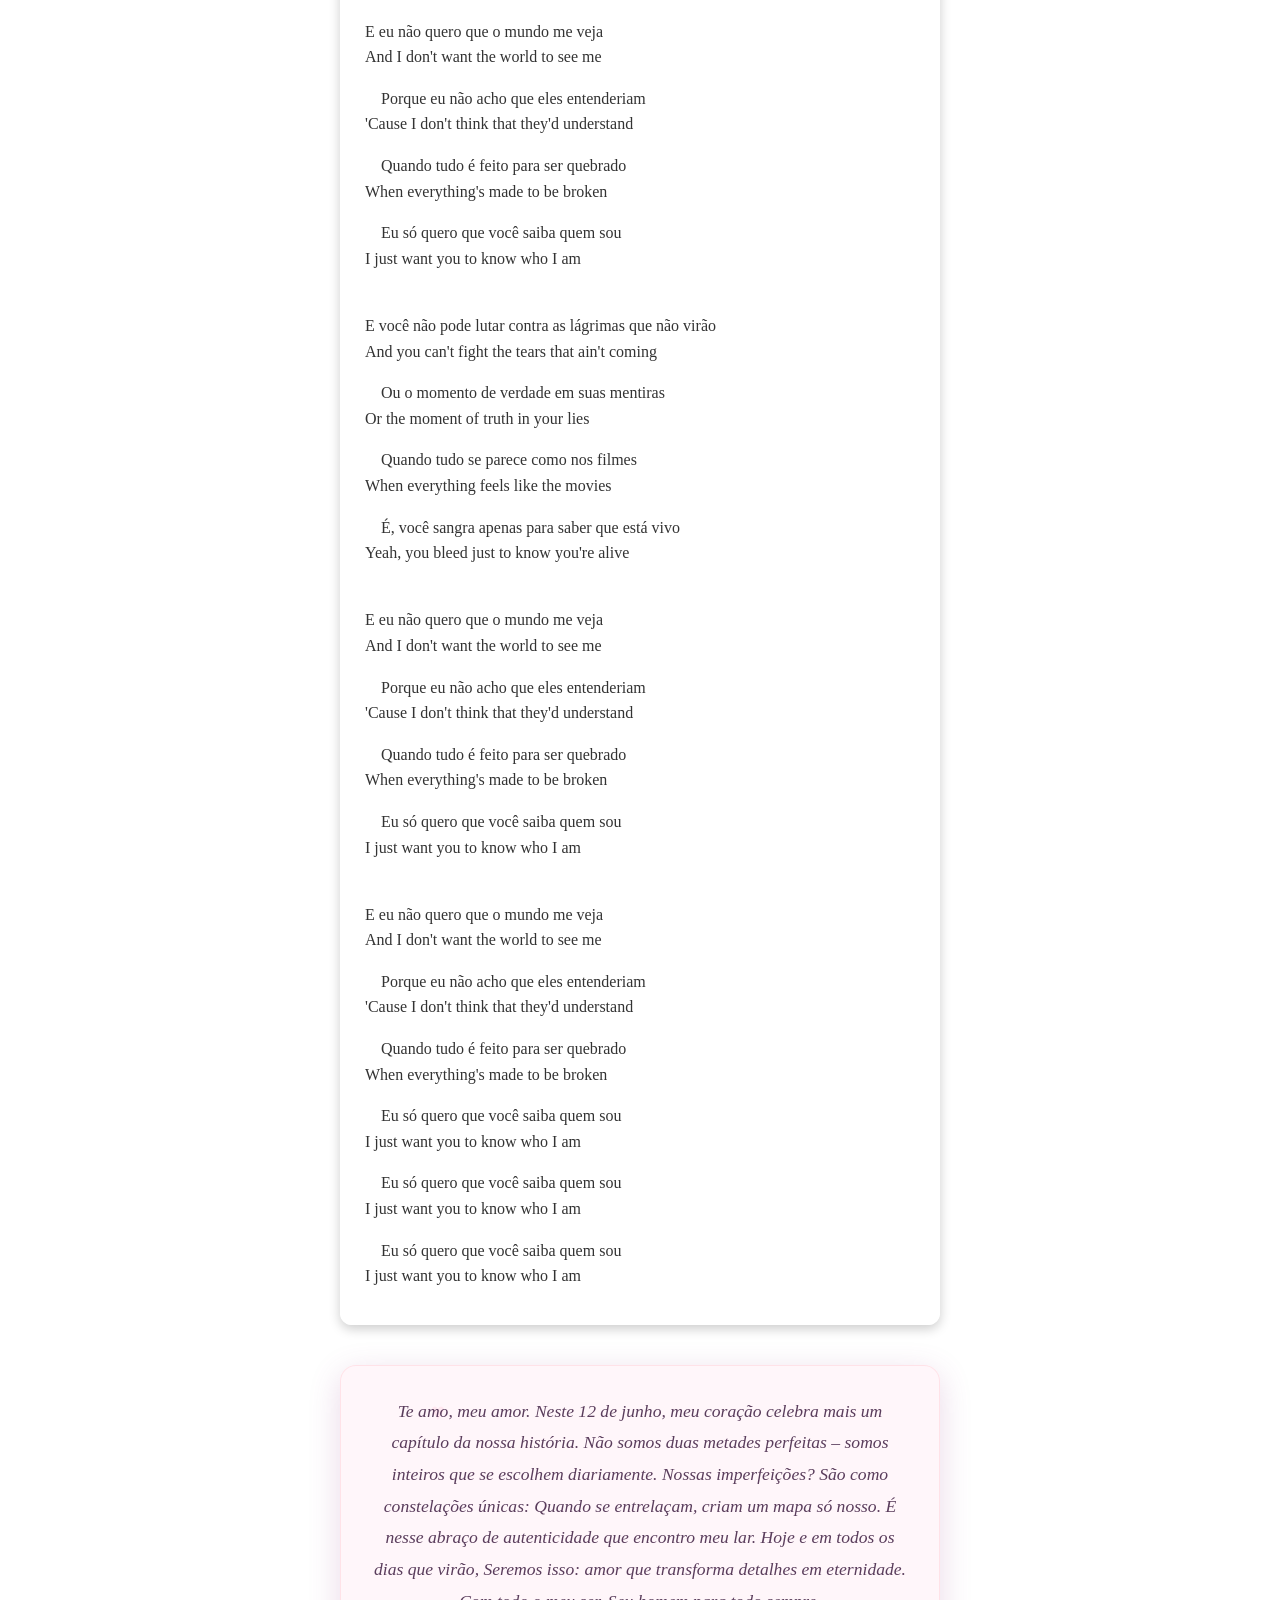
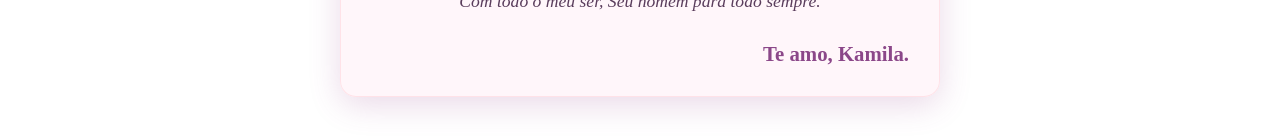
==== commit 576c91fa: "Altera o texto do botão de abertura de álbum para "Abrir Presente"" ====
--- a/index.html
+++ b/index.html
@@ -81,7 +81,7 @@
                 Obrigado por iluminar minha vida.<br>
                 <strong>Te amo!</strong>
             </p>
-            <button id="love-enter-btn">Abrir Album</button>
+            <button id="love-enter-btn">Abrir Presente</button>
         </div>
     </div>
 
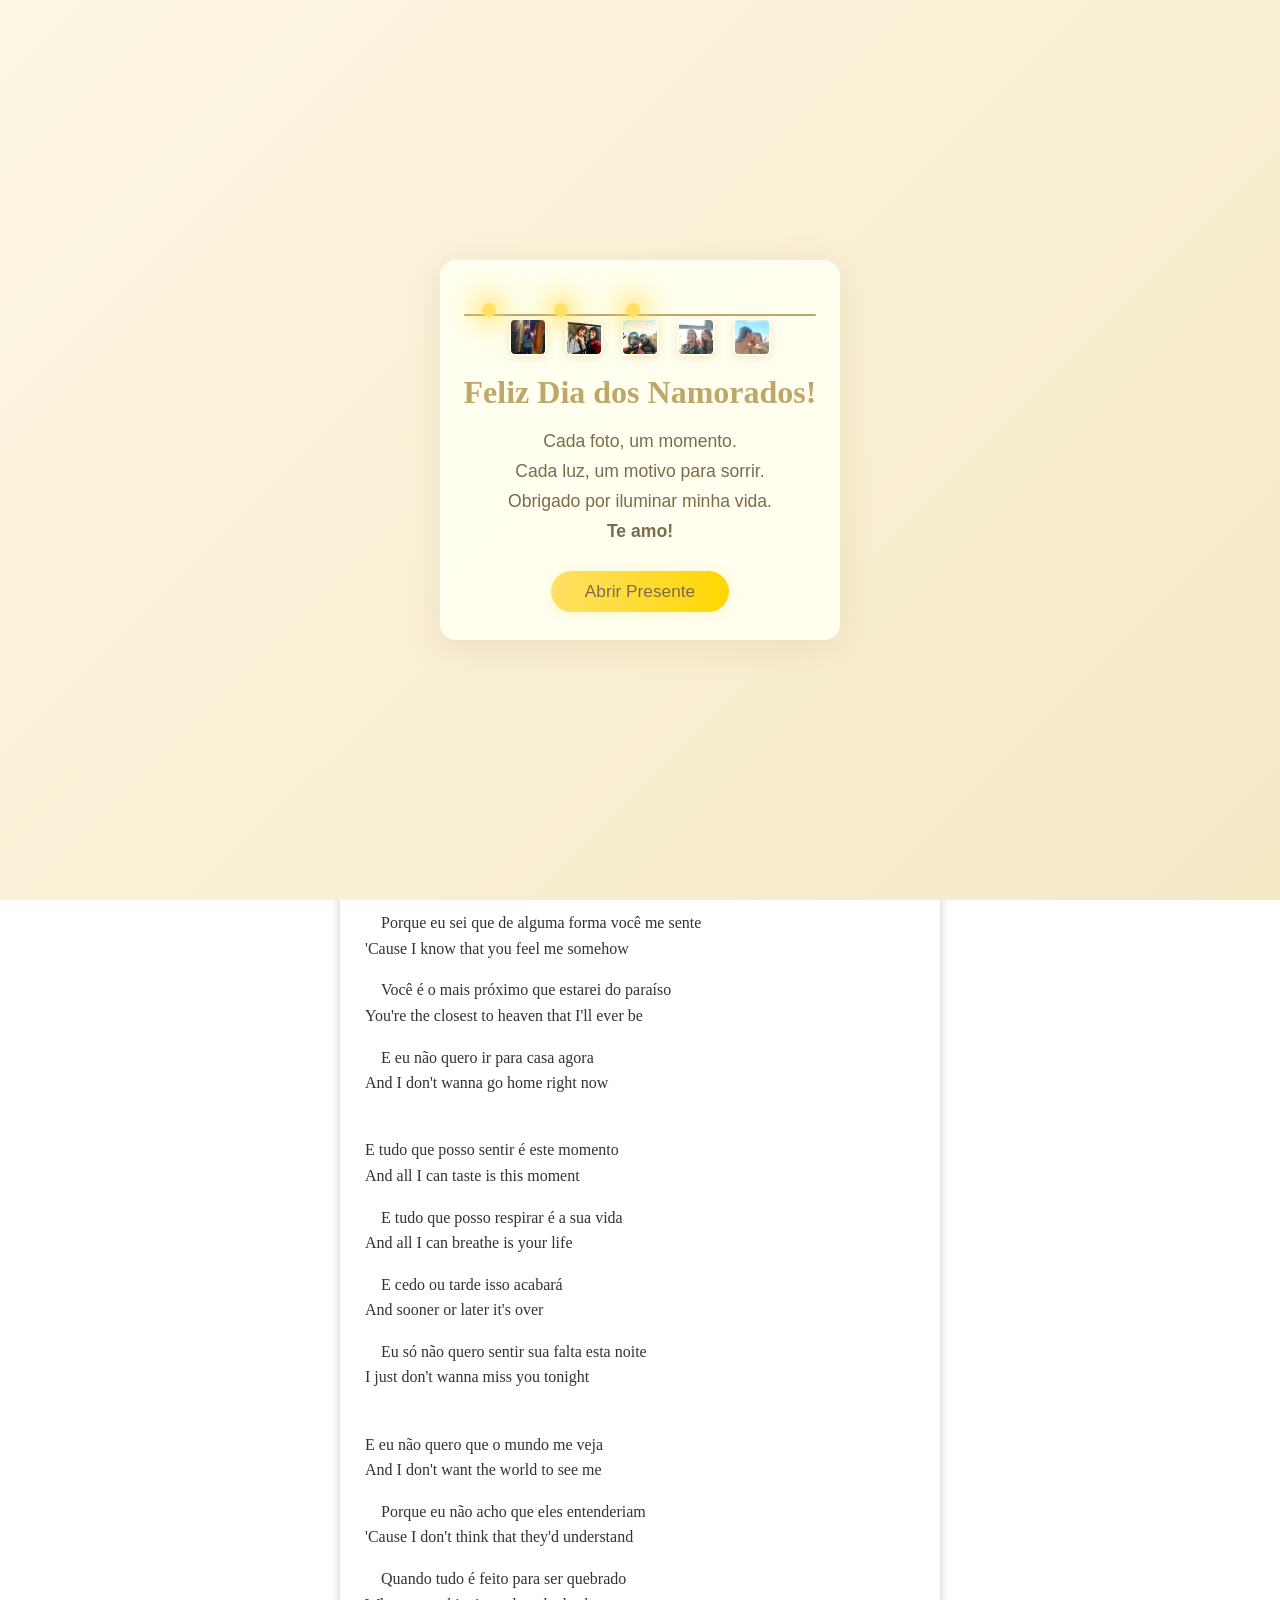
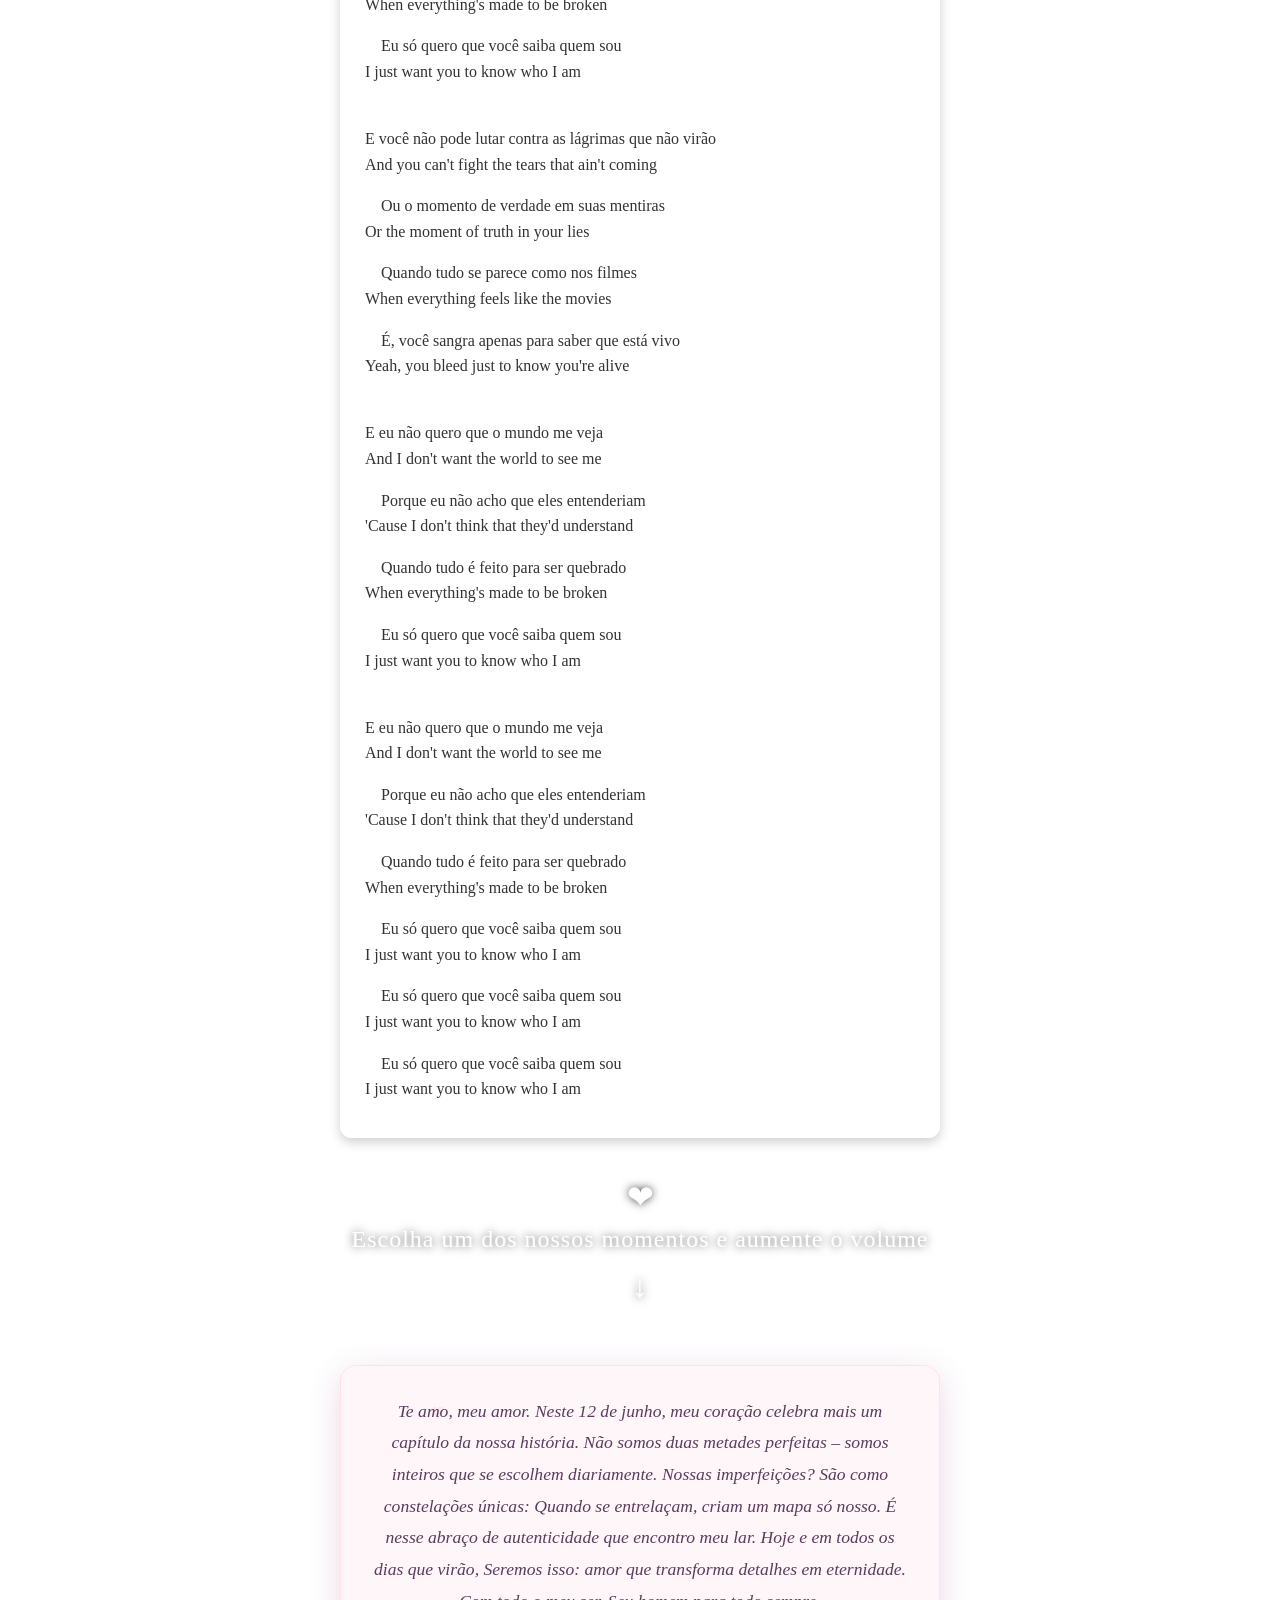
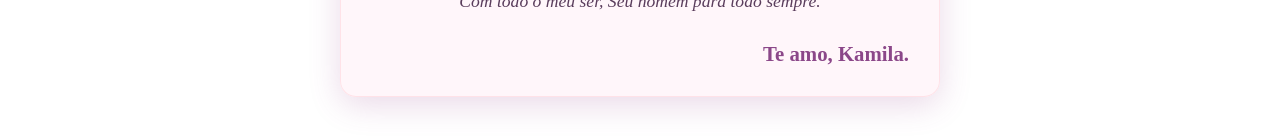
==== commit 96c7ad37: "Remove duplicação do container e ajusta a prioridade de carregamento das imagens no carrossel" ====
--- a/index.html
+++ b/index.html
@@ -9,6 +9,8 @@
 </head>
 
 <body>
+    <div id="container"></div>
+
     <!-- Cabeçalho com mensagem de incentivo -->
     <header id="header">
         <div class="heart-pulse">❤</div>
@@ -28,7 +30,6 @@
     </div>
 
     <!-- Container de varais -->
-    <div id="container"></div>
 
     <!-- Seção de tradução, injetada por JS logo após os primeiros varais -->
     <section id="translation" class="hidden">
--- a/style.css
+++ b/style.css
@@ -419,4 +419,8 @@
 @keyframes piscaLuz {
   0% { opacity: 0.7; }
   100% { opacity: 1; }
+}
+
+.carrossel.no-smooth {
+    scroll-behavior: auto !important;
 }
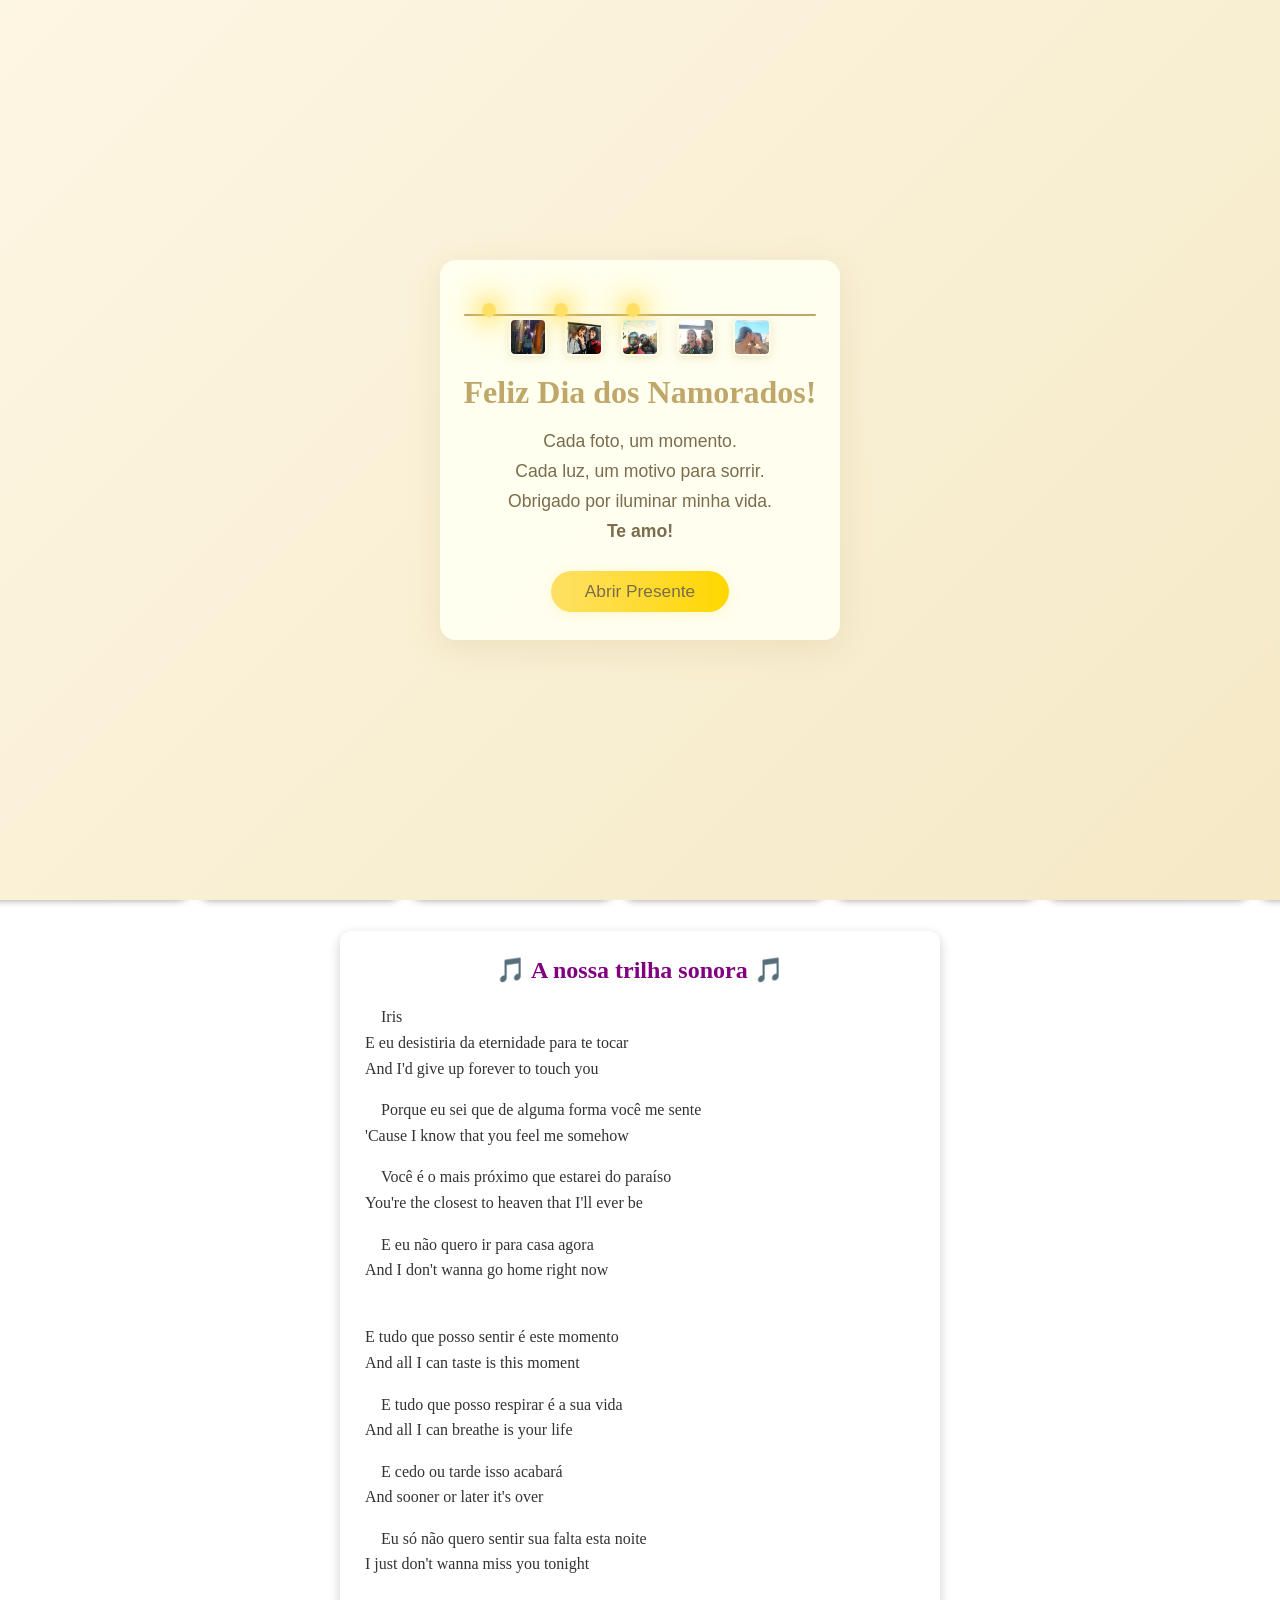
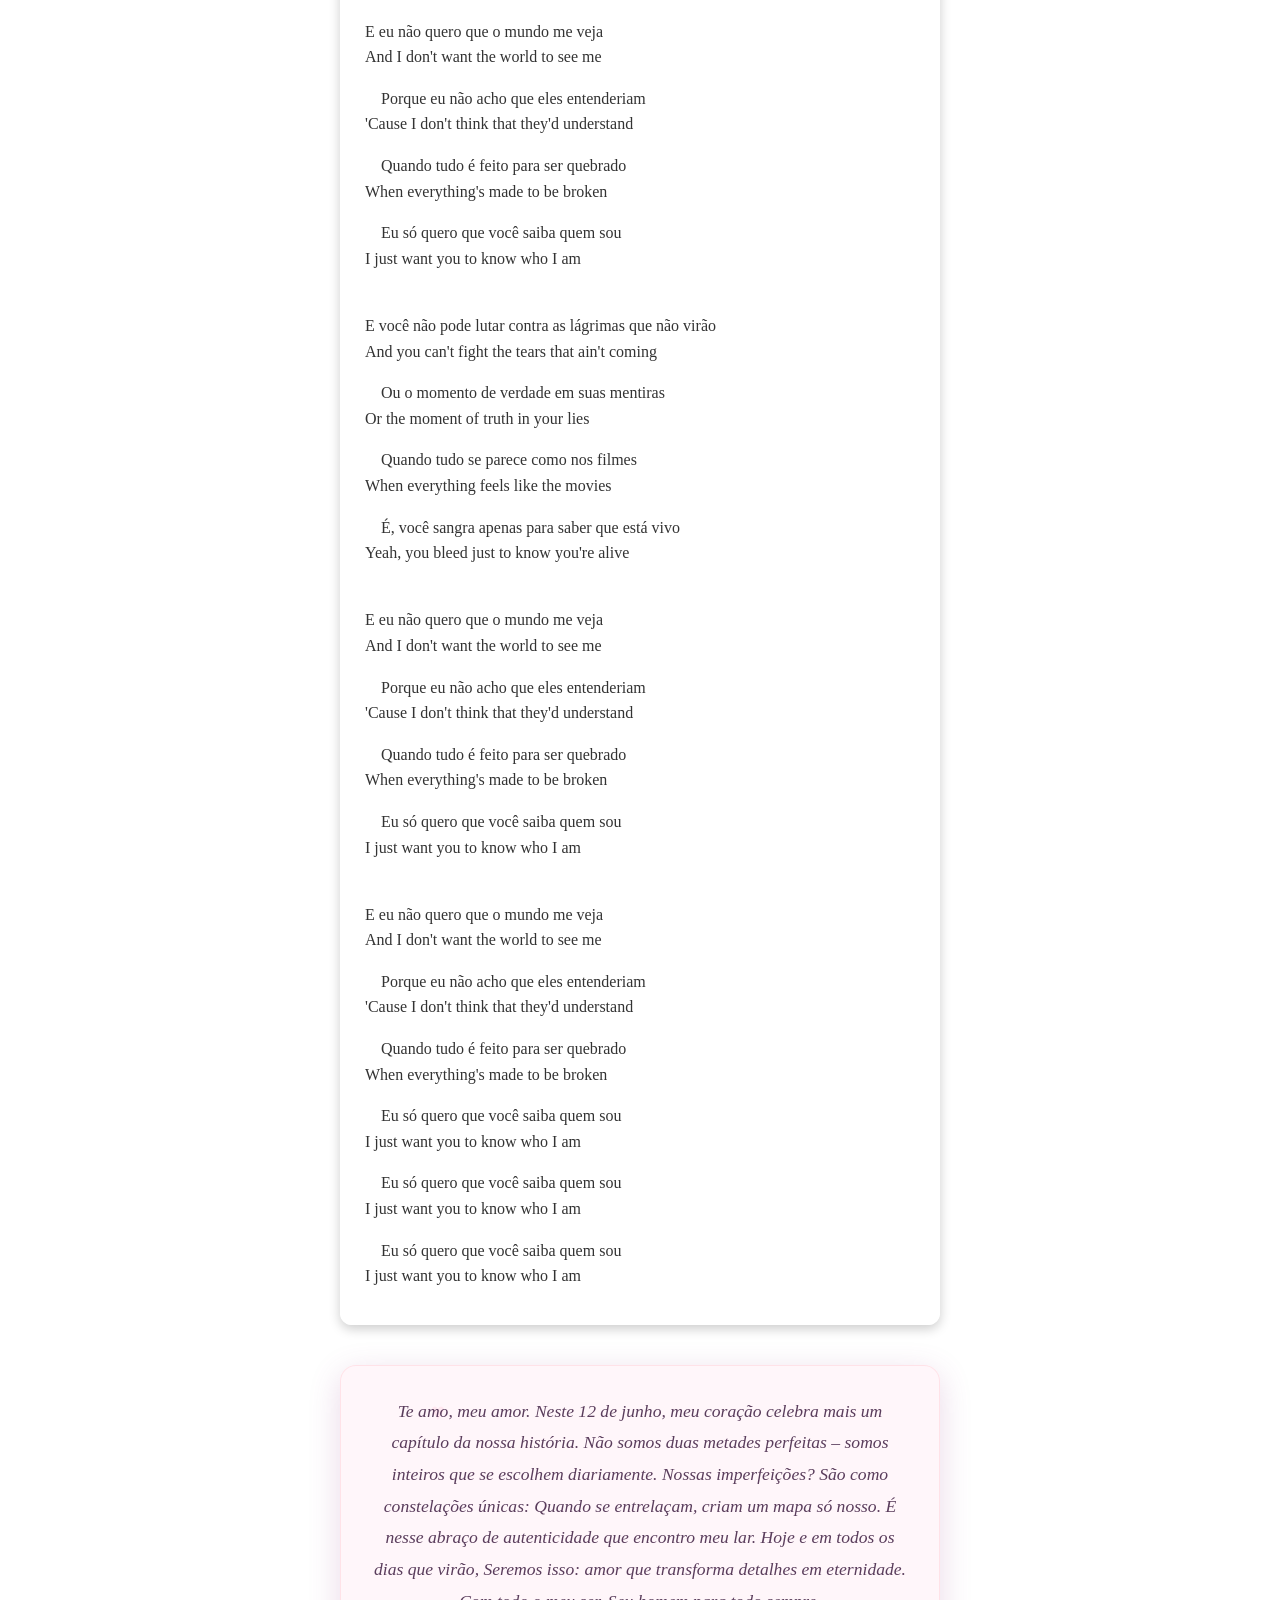
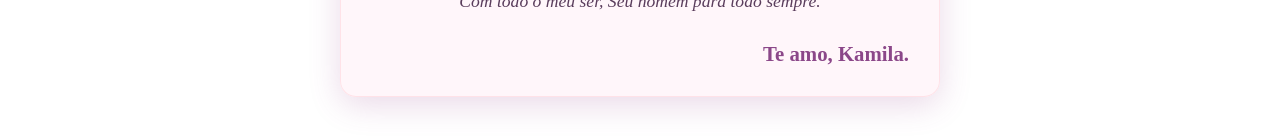
==== commit 997226d7: "Remove duplicação do container e reorganiza a estrutura do HTML" ====
--- a/index.html
+++ b/index.html
@@ -9,8 +9,6 @@
 </head>
 
 <body>
-    <div id="container"></div>
-
     <!-- Cabeçalho com mensagem de incentivo -->
     <header id="header">
         <div class="heart-pulse">❤</div>
@@ -30,6 +28,7 @@
     </div>
 
     <!-- Container de varais -->
+    <div id="container"></div>
 
     <!-- Seção de tradução, injetada por JS logo após os primeiros varais -->
     <section id="translation" class="hidden">
